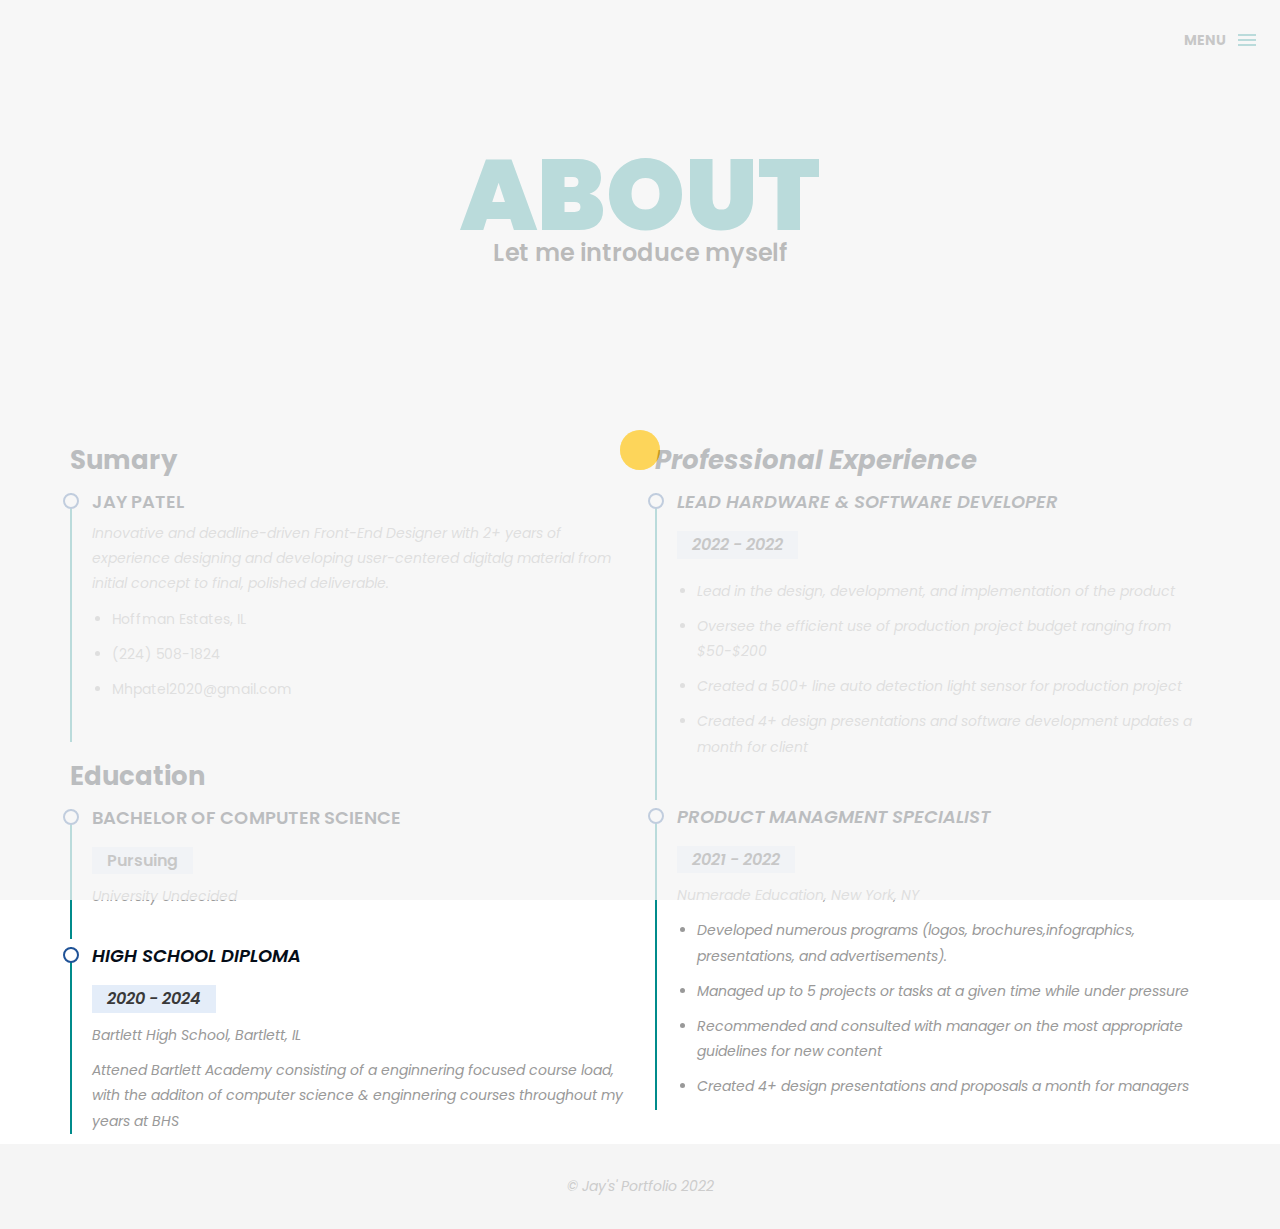
==== about.html @ 6b267ae4 "Add files via upload" ====
<!DOCTYPE html>
<html lang="en">

<head>
    <meta charset="utf-8">
    <meta http-equiv="X-UA-Compatible" content="IE=edge">
    <meta name="viewport" content="width=device-width, initial-scale=1">
    <!-- The above 3 meta tags *must* come first in the head; any other head content must come *after* these tags -->
    <title>About Me</title>
  

    <!-- Bootstrap -->
    <link href="css/bootstrap.min.css" rel="stylesheet">
    <link href="ionicons/css/ionicons.min.css" rel="stylesheet">

    <!-- main css -->
    <link href="css/style.css" rel="stylesheet">


    <!-- modernizr -->
    <script src="js/modernizr.js"></script>

    <!-- HTML5 shim and Respond.js for IE8 support of HTML5 elements and media queries -->
    <!-- WARNING: Respond.js doesn't work if you view the page via file:// -->
    <!--[if lt IE 9]>
      <script src="https://oss.maxcdn.com/html5shiv/3.7.2/html5shiv.min.js"></script>
      <script src="https://oss.maxcdn.com/respond/1.4.2/respond.min.js"></script>
    <![endif]-->
</head>

<body>

    <!-- Preloader -->
    <div id="preloader">
        <div class="pre-container">
            <div class="spinner">
                <div class="double-bounce1"></div>
                <div class="double-bounce2"></div>
            </div>
        </div>
    </div>
    <!-- end Preloader -->

    <div class="container-fluid"> 
       <!-- box-header -->
        <header class="box-header">
            <div class="box-logo">
                
            </div>
            <!-- box-nav -->
            <a class="box-primary-nav-trigger" href="#0">
                <span class="box-menu-text">Menu</span><span class="box-menu-icon"></span>
            </a>
        </header>
        <!-- end box-header -->
        
        <!-- nav -->
        <nav>
            <ul class="box-primary-nav">
              
                
                <li><a href="index.html">Intro</a></li>
                <li><a href="about.html">About me</a> <i class="ion-ios-circle-filled color"></i></li>
                <li><a href="services.html">services</a></li>
                <li><a href="portfolio.html">portfolio</a></li>
                <li><a href="contact.html">contact me</a></li>

                <li class="box-label">Follow me</li>

                <li class="box-social"><a href="#0"><i class="ion-social-facebook"></i></a></li>
                <li class="box-social"><a href="#0"><i class="ion-social-instagram-outline"></i></a></li>
                <li class="box-social"><a href="#0"><i class="ion-social-twitter"></i></a></li>
                <li class="box-social"><a href="#0"><i class="ion-social-dribbble"></i></a></li>
            </ul>
        </nav>
        <!-- end nav -->  
    </div>
    
    <!-- Top bar -->
    <div class="top-bar">
        <body style="">
            <h1>About</h1>
            <h3>Let me introduce myself</h3>
        </body>
    </div>

    <!-- end Top bar -->
    


    <!-- ======= Resume Section ======= -->
    <section id="resume" class="resume">
      <div class="container">

      

        <div class="row">
          <div class="col-lg-6" data-aos="fade-up" data-aos-delay="100">
            <h3 class="resume-title">Sumary</h3>
            <div class="resume-item pb-0">
              <h4>Jay Patel</h4>
              <p><em>Innovative and deadline-driven Front-End Designer with 2+ years of experience designing and developing user-centered digitalg material from initial concept to final, polished deliverable.</em></p>
              <ul>
                <li>Hoffman Estates, IL</li>
                <li>(224) 508-1824</li>
                <li>Mhpatel2020@gmail.com</li>
              </ul>
            </div>

            <h3 class="resume-title">Education</h3>
            <div class="resume-item">
              <h4>Bachelor of Computer Science</h4>
              <h5>Pursuing</h5>
              <p><em>University Undecided
            </div>
            <div class="resume-item">
              <h4>High School Diploma</h4>
              <h5>2020 - 2024</h5>
              <p><em>Bartlett High School, Bartlett, IL </em></p>
              <p>Attened Bartlett Academy consisting of a enginnering focused course load, with the additon of computer science & enginnering courses throughout my years at BHS</p>
            </div>
          </div>
          <div class="col-lg-6" data-aos="fade-up" data-aos-delay="100">
            <h3 class="resume-title">Professional Experience</h3>
            <div class="resume-item">
              <h4>Lead Hardware & Software developer</h4>
              <h5>2022 - 2022</h5>
              <p><em></em></p>
              <ul>
                <li>Lead in the design, development, and implementation of the product </li>
                <li>Oversee the efficient use of production project budget ranging from $50-$200 </li>
                <li>Created a 500+ line auto detection light sensor for production project </li>
                <li>Created 4+ design presentations and software development updates a month for client</li>
              </ul>
            </div>
            <div class="resume-item">
              <h4>Product Managment Specialist</h4>
              <h5>2021 - 2022</h5>
              <p><em>Numerade Education, New York, NY</em></p>
              <ul>
                <li>Developed numerous programs (logos, brochures,infographics, presentations, and advertisements).</li>
                <li>Managed up to 5 projects or tasks at a given time while under pressure</li>
                <li>Recommended and consulted with manager on the most appropriate guidelines for new content</li>
                <li>Created 4+ design presentations and proposals a month for managers</li>
              </ul>
            </div>
          </div>
        </div>

      </div>
    </section>

 


    <!-- footer -->
    <footer>
        <div class="container-fluid">
            <p class="copyright">© Jay's' Portfolio 2022</p>
        </div>
    </footer>
    <!-- end footer -->
    
    <!-- back to top -->
    <a href="#0" class="cd-top"><i class="ion-android-arrow-up"></i></a>
    <!-- end back to top -->



    <!-- jQuery -->
    <script src="js/jquery-2.1.1.js"></script>
    <!--  plugins -->
    <script src="js/bootstrap.min.js"></script>
    <script src="js/menu.js"></script>
    <script src="js/animated-headline.js"></script>
    <script src="js/isotope.pkgd.min.js"></script>


    <!--  custom script -->
    <script src="js/custom.js"></script>

</body>

</html>
---- css/style.css ----
/* Table of Content
==================================================
	- Google fonts & font family -
	- General -
    - typography -
    - Preloader -
	- Header -
    - box intro section -
    - Portfoilo section -
    - Footer -
    - About page -
    - Services page -
    - contact page -
    - Portfolio single page -
    - Responsive media queries -
*/


/* Google fonts & font family
==================================================*/

@import url(https://fonts.googleapis.com/css?family=Poppins:400,500,600,700);

/* General
==================================================*/

html,
body {
    height: 100%;
    font-family: 'Poppins', sans-serif;
    line-height: 1.8;
    color: #999
}

.no-padding {
    padding-left: 0;
    padding-right: 0;
}

.no-padding [class^="col-"] {
    padding-left: 0;
    padding-right: 0;
}

.main-container {
    padding: 0px 0;
}

.center {
    text-align: center;
}

a {
    -webkit-transition: all .3s;
    transition: all .3s
}

.uppercase {
    text-transform: uppercase;
}

.h-30 {
    height: 30px
}

.h-10 {
    height: 10px
}

.color {
    color: #008B8B;
    font-size: 11px;
}


/* typography
==================================================*/

h1 {
    color: #393939;
    font-size: 60px;
    text-transform: uppercase;
}

h3 {
    color: #000000;
    font-weight: 550;
}

h5 {
    color: #393939;
}

/* preloader
==================================================*/

#preloader {
    position: fixed;
    top: 0;
    left: 0;
    right: 0;
    bottom: 0;
    background-color: #f5f5f5;
    /* change if the mask should be a color other than white */
    z-index: 1000;
    /* makes sure it stays on top */
}

.pre-container {
    position: absolute;
    left: 50%;
    top: 50%;
    bottom: auto;
    right: auto;
    -webkit-transform: translateX(-50%) translateY(-50%);
    transform: translateX(-50%) translateY(-50%);
    text-align: center;
}

.spinner {
    width: 40px;
    height: 40px;
    position: relative;
    margin: 100px auto;
}

.double-bounce1,
.double-bounce2 {
    width: 100%;
    height: 100%;
    border-radius: 50%;
    background-color: #ffbf00;
    opacity: 0.6;
    position: absolute;
    top: 0;
    left: 0;
    -webkit-animation: bounce 2.0s infinite ease-in-out;
    animation: bounce 2.0s infinite ease-in-out;
}

.double-bounce2 {
    -webkit-animation-delay: -1.0s;
    animation-delay: -1.0s;
}

@-webkit-keyframes bounce {
    0%,
    100% {
        -webkit-transform: scale(0.0)
    }
    50% {
        -webkit-transform: scale(1.0)
    }
}

@keyframes bounce {
    0%,
    100% {
        transform: scale(0.0);
        -webkit-transform: scale(0.0);
    }
    50% {
        transform: scale(1.0);
        -webkit-transform: scale(1.0);
    }
}


/* headr
==================================================*/

.box-header {
    position: absolute;
    top: 0;
    left: 0;
    background: rgba(255, 255, 255, 0.95);
    height: 50px;
    width: 100%;
    z-index: 3;
    box-shadow: 0 1px 2px rgba(0, 0, 0, 0.3);
    -webkit-font-smoothing: antialiased;
    -moz-osx-font-smoothing: grayscale;
}

.box-header {
    height: 80px;
    background: transparent;
    box-shadow: none;
}

.box-header {
    -webkit-transition: background-color 0.3s;
    transition: background-color 0.3s;
    -webkit-transform: translate3d(0, 0, 0);
    transform: translate3d(0, 0, 0);
    -webkit-backface-visibility: hidden;
    backface-visibility: hidden;
}

.box-header.is-fixed {
    position: fixed;
    top: -80px;
    background-color: rgba(255, 255, 255, 0.96);
    -webkit-transition: -webkit-transform 0.3s;
    transition: -webkit-transform 0.3s;
    transition: transform 0.3s;
    transition: transform 0.3s, -webkit-transform 0.3s;
}

.box-header.is-visible {
    -webkit-transform: translate3d(0, 100%, 0);
    transform: translate3d(0, 100%, 0);
}

.box-header.menu-is-open {
    background-color: rgba(255, 255, 255, 0.96);
}

.box-logo {
    display: block;
    padding: 20px;
}

.box-primary-nav-trigger {
    position: absolute;
    right: 0;
    top: 0;
    height: 100%;
    width: 50px;
    background-color: #fff;
}

.box-primary-nav-trigger .box-menu-text {
    color: #393939;
    text-transform: uppercase;
    font-weight: 700;
    display: none;
}

.box-primary-nav-trigger .box-menu-icon {
    display: inline-block;
    position: absolute;
    left: 50%;
    top: 50%;
    bottom: auto;
    right: auto;
    -webkit-transform: translateX(-50%) translateY(-50%);
    transform: translateX(-50%) translateY(-50%);
    width: 18px;
    height: 2px;
    background-color: #008B8B;
    -webkit-transition: background-color 0.3s;
    transition: background-color 0.3s;
    list-style: none;
}

.box-primary-nav-trigger .box-menu-icon::before,
.box-primary-nav-trigger .box-menu-icon:after {
    content: '';
    width: 100%;
    height: 100%;
    position: absolute;
    background-color: #008B8B;
    right: 0;
    -webkit-transition: -webkit-transform .3s, top .3s, background-color 0s;
    -webkit-transition: top .3s, background-color 0s, -webkit-transform .3s;
    transition: top .3s, background-color 0s, -webkit-transform .3s;
    transition: transform .3s, top .3s, background-color 0s;
    transition: transform .3s, top .3s, background-color 0s, -webkit-transform .3s;
}

.box-primary-nav-trigger .box-menu-icon::before {
    top: -5px;
}

.box-primary-nav-trigger .box-menu-icon::after {
    top: 5px;
}

.box-primary-nav-trigger .box-menu-icon.is-clicked {
    background-color: rgba(255, 255, 255, 0);
}

.box-primary-nav-trigger .box-menu-icon.is-clicked::before,
.box-primary-nav-trigger .box-menu-icon.is-clicked::after {
    background-color: 393939;
}

.box-primary-nav-trigger .box-menu-icon.is-clicked::before {
    top: 0;
    -webkit-transform: rotate(135deg);
    transform: rotate(135deg);
}

.box-primary-nav-trigger .box-menu-icon.is-clicked::after {
    top: 0;
    -webkit-transform: rotate(225deg);
    transform: rotate(225deg);
}

.box-primary-nav-trigger {
    width: 100px;
    padding-left: 1em;
    background-color: hidden;
    height: 30px;
    line-height: 30px;
    right: 10px;
    top: 50%;
    bottom: auto;
    -webkit-transform: translateY(-50%);
    transform: translateY(-50%);
}

.box-primary-nav-trigger .box-menu-text {
    display: inline-block;
}

.box-primary-nav-trigger .box-menu-icon {
    left: auto;
    right: 1em;
    -webkit-transform: translateX(0) translateY(-50%);
    transform: translateX(0) translateY(-50%);
}

.box-primary-nav {
    position: fixed;
    left: 0;
    top: 0;
    height: 100%;
    width: 100%;
    background: rgba(0, 0, 0, 0.96);
    z-index: 2;
    text-align: center;
    padding: 50px 0;
    -webkit-backface-visibility: hidden;
    backface-visibility: hidden;
    overflow: auto;
    -webkit-overflow-scrolling: touch;
    -webkit-transform: translateY(-100%);
    transform: translateY(-100%);
    -webkit-transition-property: -webkit-transform;
    transition-property: -webkit-transform;
    transition-property: transform;
    transition-property: transform, -webkit-transform;
    -webkit-transition-duration: 0.4s;
    transition-duration: 0.4s;
    list-style: none;
}

.box-primary-nav li {
    font-size: 22px;
    font-size: 1.375rem;
    font-weight: 300;
    -webkit-font-smoothing: antialiased;
    -moz-osx-font-smoothing: grayscale;
    margin: .2em 0;
    text-transform: capitalize;
}

.box-primary-nav a {
    display: inline-block;
    padding: .4em 1em;
    border-radius: 0.25em;
    -webkit-transition: all 0.2s;
    transition: all 0.2s;
    color: #fff;
    text-decoration: none;
    font-weight: bold;
}
.box-primary-nav a:focus {
    outline: none;
}

.no-touch .box-primary-nav a:hover {
    text-decoration: none;
    color: #ddd;
}

.box-primary-nav .box-label {
    font-family: 'Poppins', sans-serif;
    color: #008B8B;
    text-transform: uppercase;
    font-weight: 700;
    font-size: 20px;
    margin: 2.4em 0 .8em;
}

.box-primary-nav .box-social {
    display: inline-block;
    margin: 10px .4em;
}

.box-primary-nav .box-social a {
    width: 30px;
    height: 30px;
    padding: 0;
    font-size: 30px
}

.box-primary-nav.is-visible {
    -webkit-transform: translateY(0);
    transform: translateY(0);
}

.box-primary-nav {
    padding: 150px 0 0;
}

.box-primary-nav li {
    font-size: 18px;
}


/* box-intro
==================================================*/

.box-intro {
    text-align: center;
    display: table;
    height: 100vh;
    width: 100%;
}

.box-intro .table-cell {
    display: table-cell;
    vertical-align: middle;
}

.box-intro em {
    font-style: normal;
    text-transform: uppercase
}

b i:last-child {
    color: #008B8B !important;
}

.box-intro h5 {
    letter-spacing: 4px;
    text-transform: uppercase;
    color: #999;
    line-height: 1.7
}


/* mouse effect */

.mouse {
    position: absolute;
    width: 22px;
    height: 42px;
    bottom: 40px;
    left: 50%;
    margin-left: -12px;
    border-radius: 15px;
    border: 2px solid #888;
    -webkit-animation: intro 1s;
    animation: intro 1s;
}

.scroll {
    display: block;
    width: 3px;
    height: 3px;
    margin: 6px auto;
    border-radius: 4px;
    background: #008B8B;
    -webkit-animation: finger 2s infinite;
    animation: finger 2s infinite;
}

@-webkit-keyframes intro {
    0% {
        opacity: 0;
        -webkit-transform: translateY(40px);
        transform: translateY(40px);
    }
    100% {
        opacity: 1;
        -webkit-transform: translateY(0);
        transform: translateY(0);
    }
}

@keyframes intro {
    0% {
        opacity: 0;
        -webkit-transform: translateY(40px);
        transform: translateY(40px);
    }
    100% {
        opacity: 1;
        -webkit-transform: translateY(0);
        transform: translateY(0);
    }
}

@-webkit-keyframes finger {
    0% {
        opacity: 1;
    }
    100% {
        opacity: 0;
        -webkit-transform: translateY(20px);
        transform: translateY(20px);
    }
}

@keyframes finger {
    0% {
        opacity: 1;
    }
    100% {
        opacity: 0;
        -webkit-transform: translateY(20px);
        transform: translateY(20px);
    }
}


/* text rotate */

.box-headline {
    font-size: 130px;
    line-height: 1.0;
}

.box-words-wrapper {
    display: inline-block;
    position: relative;
}

.box-words-wrapper b {
    display: inline-block;
    position: absolute;
    white-space: nowrap;
    left: 0;
    top: 0;
}

.box-words-wrapper b.is-visible {
    position: relative;
}

.no-js .box-words-wrapper b {
    opacity: 0;
}

.no-js .box-words-wrapper b.is-visible {
    opacity: 1;
}

.box-headline.rotate-2 .box-words-wrapper {
    -webkit-perspective: 300px;
    perspective: 300px;
}

.box-headline.rotate-2 i,
.box-headline.rotate-2 em {
    display: inline-block;
    -webkit-backface-visibility: hidden;
    backface-visibility: hidden;
}

.box-headline.rotate-2 b {
    opacity: 0;
}

.box-headline.rotate-2 i {
    -webkit-transform-style: preserve-3d;
    transform-style: preserve-3d;
    -webkit-transform: translateZ(-20px) rotateX(90deg);
    transform: translateZ(-20px) rotateX(90deg);
    opacity: 0;
}

.is-visible .box-headline.rotate-2 i {
    opacity: 1;
}

.box-headline.rotate-2 i.in {
    -webkit-animation: box-rotate-2-in 0.4s forwards;
    animation: box-rotate-2-in 0.4s forwards;
}

.box-headline.rotate-2 i.out {
    -webkit-animation: box-rotate-2-out 0.4s forwards;
    animation: box-rotate-2-out 0.4s forwards;
}

.box-headline.rotate-2 em {
    -webkit-transform: translateZ(20px);
    transform: translateZ(20px);
}

.no-csstransitions .box-headline.rotate-2 i {
    -webkit-transform: rotateX(0deg);
    transform: rotateX(0deg);
    opacity: 0;
}

.no-csstransitions .box-headline.rotate-2 i em {
    -webkit-transform: scale(1);
    transform: scale(1);
}

.no-csstransitions .box-headline.rotate-2 .is-visible i {
    opacity: 1;
}

@-webkit-keyframes box-rotate-2-in {
    0% {
        opacity: 0;
        -webkit-transform: translateZ(-20px) rotateX(90deg);
    }
    60% {
        opacity: 1;
        -webkit-transform: translateZ(-20px) rotateX(-10deg);
    }
    100% {
        opacity: 1;
        -webkit-transform: translateZ(-20px) rotateX(0deg);
    }
}

@keyframes box-rotate-2-in {
    0% {
        opacity: 0;
        -webkit-transform: translateZ(-20px) rotateX(90deg);
        transform: translateZ(-20px) rotateX(90deg);
    }
    60% {
        opacity: 1;
        -webkit-transform: translateZ(-20px) rotateX(-10deg);
        transform: translateZ(-20px) rotateX(-10deg);
    }
    100% {
        opacity: 1;
        -webkit-transform: translateZ(-20px) rotateX(0deg);
        transform: translateZ(-20px) rotateX(0deg);
    }
}

@-webkit-keyframes box-rotate-2-out {
    0% {
        opacity: 1;
        -webkit-transform: translateZ(-20px) rotateX(0);
    }
    60% {
        opacity: 0;
        -webkit-transform: translateZ(-20px) rotateX(-100deg);
    }
    100% {
        opacity: 0;
        -webkit-transform: translateZ(-20px) rotateX(-90deg);
    }
}

@keyframes box-rotate-2-out {
    0% {
        opacity: 1;
        -webkit-transform: translateZ(-20px) rotateX(0);
        transform: translateZ(-20px) rotateX(0);
    }
    60% {
        opacity: 0;
        -webkit-transform: translateZ(-20px) rotateX(-100deg);
        transform: translateZ(-20px) rotateX(-100deg);
    }
    100% {
        opacity: 0;
        -webkit-transform: translateZ(-20px) rotateX(-90deg);
        transform: translateZ(-20px) rotateX(-90deg);
    }
}


/* portfolio section
==================================================*/

.portfolio .categories-grid span {
    font-size: 30px;
    margin-bottom: 30px;
    display: inline-block;
}

.portfolio .categories-grid .categories ul li {
    list-style: none;
    margin: 20px 0;
}

.portfolio .categories-grid .categories ul li a {
    display: inline-block;
    color: #60606e;
    padding: 0 10px;
    margin: 0 10px;
    -webkit-transition: all .2s ease-in-out .2s;
    transition: all .2s ease-in-out .2s;
}

.portfolio .categories-grid .categories ul li a:hover,
.portfolio .categories-grid .categories ul li a:focus {
    text-decoration: none;
}

.portfolio .categories-grid .categories ul li a.active {
    margin-left: 0;
    background-color: #008B8B;
    padding: 0px 20px;
    color: white;
    border-radius: 25px;
    text-decoration: none;
}

.portfolio_filter {
    padding-left: 0;
}

.portfolio_item {
    position: relative;
    overflow: hidden;
    display: block;
}

.portfolio_item .portfolio_item_hover {
    position: absolute;
    top: 0px;
    left: 0px;
    height: 100%;
    width: 100%;
    background-color: rgba(0, 0, 0, .8);
    -webkit-transform: translate(-100%);
    transform: translate(-100%);
    opacity: 0;
    -webkit-transition: all .2s ease-in-out;
    transition: all .2s ease-in-out;
}

.portfolio_item .portfolio_item_hover .item_info {
    text-align: center;
    position: absolute;
    top: 50%;
    left: 50%;
    -webkit-transform: translate(-50%, -50%);
    transform: translate(-50%, -50%);
    padding: 10px;
    width: 100%;
    font-weight: bold;
}

.portfolio_item .portfolio_item_hover .item_info span {
    display: block;
    color: #fff;
    font-size: 18px;
    -webkit-transform: translateX(-100px);
    transform: translateX(-100px);
    -webkit-transition: all .2s ease-in-out .2s;
    transition: all .2s ease-in-out .2s;
    opacity: 0;
}

.portfolio_item .portfolio_item_hover .item_info em {
    font-style: normal;
    display: inline-block;
    background-color: #ffbf00;
    padding: 5px 20px;
    border-radius: 25px;
    color: #333;
    margin-top: 10px;
    -webkit-transform: translateX(-100px);
    transform: translateX(-100px);
    -webkit-transition: all .3s ease-in-out .3s;
    transition: all .3s ease-in-out .3s;
    opacity: 0;
    font-size: 10px;
    letter-spacing: 2px;
}

.portfolio_item:hover .portfolio_item_hover {
    opacity: 1;
    -webkit-transform: translateX(0);
    transform: translateX(0);
}

.portfolio_item:hover .item_info em,
.portfolio_item:hover .item_info span {
    opacity: 1;
    -webkit-transform: translateX(0);
    transform: translateX(0);
}

.portfolio .categories-grid .categories ul li {
    float: left;
}

.portfolio .categories-grid .categories ul li a {
    padding: 0 10px;
    -webkit-transition: all .2s ease-in-out .2s;
    transition: all .2s ease-in-out .2s;
}

.portfolio_filter {
    padding-left: 0;
    display: inline-block;
    margin: 0 auto;
    text-align: center;
    margin-bottom: 50px;
}

.portfolio-inner {
    padding-bottom: 0 !important;
    padding-top: 55px;
}


/* footer
==================================================*/

footer {
    padding: 30px 0;
    text-align: center;
    background: #f5f5f5
}

.copyright {
    color: #ccc;
    margin-bottom: 0;
}

footer img {
    margin: 0 auto;
}


/* backto top
==================================================*/

.cd-top {
    display: inline-block;
    height: 40px;
    width: 40px;
    position: fixed;
    bottom: 20px;
    line-height: 40px;
    font-size: 20px;
    right: 10px;
    text-align: center;
    color: #fff;
    background: rgb(0, 139, 139);
    visibility: hidden;
    opacity: 0;
    -webkit-transition: opacity .3s 0s, visibility 0s .3s;
    transition: opacity .3s 0s, visibility 0s .3s;
}

.cd-top.cd-is-visible,
.cd-top.cd-fade-out,
.no-touch .cd-top:hover {
    -webkit-transition: opacity .3s 0s, visibility 0s 0s;
    transition: opacity .3s 0s, visibility 0s 0s;
}

.cd-top.cd-is-visible {
    /* the button becomes visible */
    visibility: visible;
    opacity: 1;
}

.cd-top.cd-fade-out {
    opacity: .5;
}

.no-touch .cd-top:hover,
.no-touch .cd-top:focus {
    background-color: #008B8B;
    opacity: 1;
    color: #fff;
}


/* About page
==================================================*/

.top-bar {
    color: #008B8B;
    padding: 150px 0 150px;
    background:008B8B;
    background color: 008B8B;
    background-size: cover;
    background-attachment: fixed;
    background-position: center center;
    text-align: center;
}

.top-bar h1 {
    font-size:100px;
    text-transform: uppercase;
    font-weight: 1000;
    color: #008B8B;
    line-height: 50px;
}

.top-bar p {
    font-size: 15px;
    text-transform: uppercase;
    font-weight: 1000;
    color: #777;
}

.top-bar p a {
    color: #008B8B;
}

.top-bar p a:hover,
.top-bar p a:focus {
    color: #555;
    text-decoration: none;
}

/*--------------------------------------------------------------
# Resume
--------------------------------------------------------------*/
.resume .resume-title {
  font-size: 26px;
  font-weight: 700;
  margin-top: 20px;
  margin-bottom: 20px;
  color: #050d18;
}

.resume .resume-item {
  padding: 0 0 20px 20px;
  margin-top: -2px;
  border-left: 2px solid #008B8B;
  position: relative;
}

.resume .resume-item h4 {
  line-height: 18px;
  font-size: 18px;
  font-weight: 600;
  text-transform: uppercase;
  font-family: "Poppins", sans-serif;
  color: #050d18;
  margin-bottom: 10px;
}

.resume .resume-item h5 {
  font-size: 16px;
  background: #e4edf9;
  padding: 5px 15px;
  display: inline-block;
  font-weight: 600;
  margin-bottom: 10px;
}

.resume .resume-item ul {
  padding-left: 20px;
}

.resume .resume-item ul li {
  padding-bottom: 10px;
}

.resume .resume-item:last-child {
  padding-bottom: 0;
}

.resume .resume-item::before {
  content: "";
  position: absolute;
  width: 16px;
  height: 16px;
  border-radius: 50px;
  left: -9px;
  top: 0;
  background: #fff;
  border: 2px solid #1f5297;
}

/*--------------------------------------------------------------
# Portfolio
--------------------------------------------------------------*/
.portfolio .portfolio-item {
  margin-bottom: 30px;
}

.portfolio #portfolio-flters {
  padding: 0;
  margin: 0 auto 35px auto;
  list-style: none;
  text-align: center;
  background: #fff;
  border-radius: 50px;
  padding: 2px 15px;
}

.portfolio #portfolio-flters li {
  cursor: pointer;
  display: inline-block;
  padding: 10px 15px 8px 15px;
  font-size: 14px;
  font-weight: 600;
  line-height: 1;
  text-transform: uppercase;
  color: #272829;
  margin-bottom: 5px;
  transition: all 0.3s ease-in-out;
}

.portfolio #portfolio-flters li:hover,
.portfolio #portfolio-flters li.filter-active {
  color: #149ddd;
}

.portfolio #portfolio-flters li:last-child {
  margin-right: 0;
}

.portfolio .portfolio-wrap {
  transition: 0.3s;
  position: relative;
  overflow: hidden;
  z-index: 1;
}

.portfolio .portfolio-wrap::before {
  content: "";
  background: rgba(255, 255, 255, 0.5);
  position: absolute;
  left: 0;
  right: 0;
  top: 0;
  bottom: 0;
  transition: all ease-in-out 0.3s;
  z-index: 2;
  opacity: 0;
}

.portfolio .portfolio-wrap .portfolio-links {
  opacity: 1;
  left: 0;
  right: 0;
  bottom: -60px;
  z-index: 3;
  position: absolute;
  transition: all ease-in-out 0.3s;
  display: flex;
  justify-content: center;
}

.portfolio .portfolio-wrap .portfolio-links a {
  color: #fff;
  font-size: 28px;
  text-align: center;
  background: rgba(20, 157, 221, 0.75);
  transition: 0.3s;
  width: 50%;
}

.portfolio .portfolio-wrap .portfolio-links a:hover {
  background: rgba(20, 157, 221, 0.95);
}

.portfolio .portfolio-wrap .portfolio-links a+a {
  border-left: 1px solid #37b3ed;
}

.portfolio .portfolio-wrap:hover::before {
  top: 0;
  left: 0;
  right: 0;
  bottom: 0;
  opacity: 1;
}

.portfolio .portfolio-wrap:hover .portfolio-links {
  opacity: 1;
  bottom: 0;
}


/* Services page
==================================================*/

.size-50 {
    font-size: 50px;
}

.service-box {
    margin-bottom: 20px;
}

.service-box h3 {
    margin-top: 0;
}


/* contact page
==================================================*/

.details-text i {
    margin-right: 10px;
}

.textarea-contact {
    height: 200px;
    width: 100%;
    border: solid 1px rgba(0, 0, 0, .1);
    position: relative;
}

.textarea-contact textarea {
    height: 100%;
    width: 100%;
    border: 0;
    padding: 20px;
    background-color: transparent;
    float: left;
    z-index: 2;
    font-size: 14px;
    color: #9a9a9a;
    resize: none;
}

.textarea-contact > span {
    position: absolute;
    top: 20px;
    left: 20px;
    -webkit-transform: translateY(-50%);
    transform: translateY(-50%);
    font-size: 12px;
    text-transform: uppercase;
    color: #008B8B;
    -webkit-transition: all .2s ease-in-out;
    transition: all .2s ease-in-out;
    z-index: 1;
}

.input-contact {
    height: 40px;
    width: 100%;
    border: solid 1px rgba(0, 0, 0, .1);
    position: relative;
    margin-bottom: 30px;
}

.input-contact input[type="text"] {
    height: 100%;
    width: 100%;
    border: 0;
    padding: 0 20px;
    float: left;
    position: relative;
    background-color: transparent;
    z-index: 2;
    font-size: 14px;
    color: #008B8B;
}

.input-contact > span {
    position: absolute;
    top: 50%;
    left: 20px;
    -webkit-transform: translateY(-50%);
    transform: translateY(-50%);
    font-size: 12px;
    text-transform: uppercase;
    color: #008B8B;
    -webkit-transition: all .2s ease-in-out;
    transition: all .2s ease-in-out;
    z-index: 1;
}

.input-contact > span.active,
.textarea-contact > span.active {
    color: #008B8B;
    font-size: 10px;
    top: 0px;
    left: 5px;
    background-color: #fff;
    padding: 5px
}

input:focus,
textarea:focus {
    outline: none;
}

.contact-info {
    margin-top: 20px;
}

.contact-info i {
    height: 30px;
    width: 30px;
    display: inline-block;
    background: #008B8B;
    text-align: center;
    line-height: 33px;
    margin-right: 10px;
    color: #fff;
    font-size: 21px;
}

.contact-info p {
    display: inline-block;
    margin-right: 20px;
}

.btn-box {
    background: #008B8B;
    padding: 10px 50px;
    border-radius: 0;
    color: #fff;
    margin-top: 20px;
    text-transform: uppercase;
    letter-spacing: 2px;
    font-weight: 500;
}

.btn-box:hover,
.btn-box:focus {
    background: #008B8B;
    color: #fff;
}


/* single project page
==================================================*/

.cat-ul {
    padding-left: 0;
    list-style: none
}

.cat-ul li i {
    margin-right: 10px;
    color: #ffbf00;
}


/* Responsive media queries
==================================================*/

@media (max-width: 991px) {
    .portfolio .categories-grid span {
        margin-bottom: 0;
        text-align: center;
        width: 100%;
    }
    .portfolio .categories-grid .categories ul li {
        text-align: center;
    }
    .portfolio .categories-grid .categories ul li a {
        margin-left: 0;
    }
    .col-md-6 h3 {
        margin-top: 30px;
    }
}

@media only screen and (max-width: 670px) {
    .box-headline {
        font-size: 100px;
    }
    .box-intro h5 {
        font-size: 12px;
    }
    .box-primary-nav a {
        padding: 5px 1em;
        font-size: 14px;
    }
    .box-primary-nav {
        padding: 80px 0 0;
    }
    .box-primary-nav .box-social a {
        font-size: 23px;
    }
    .top-bar h1 {
        font-size: 40px;
        line-height: 30px;
    }
    .portfolio .categories-grid .categories ul li {
        float: none;
    }
}

@media only screen and (max-width: 520px) {
    .box-headline {
        font-size: 80px;
    }
    .box-intro h5 {
        font-size: 12px;
    }
    .main-container {
        padding: 50px 0;
    }
}

@media only screen and (max-width: 420px) {
    .box-headline {
        font-size: 50px;
    }
    .box-intro h5 {
        font-size: 12px;
    }
    .top-bar h1 {
        font-size: 30px;
        line-height: 30px;
    }
}
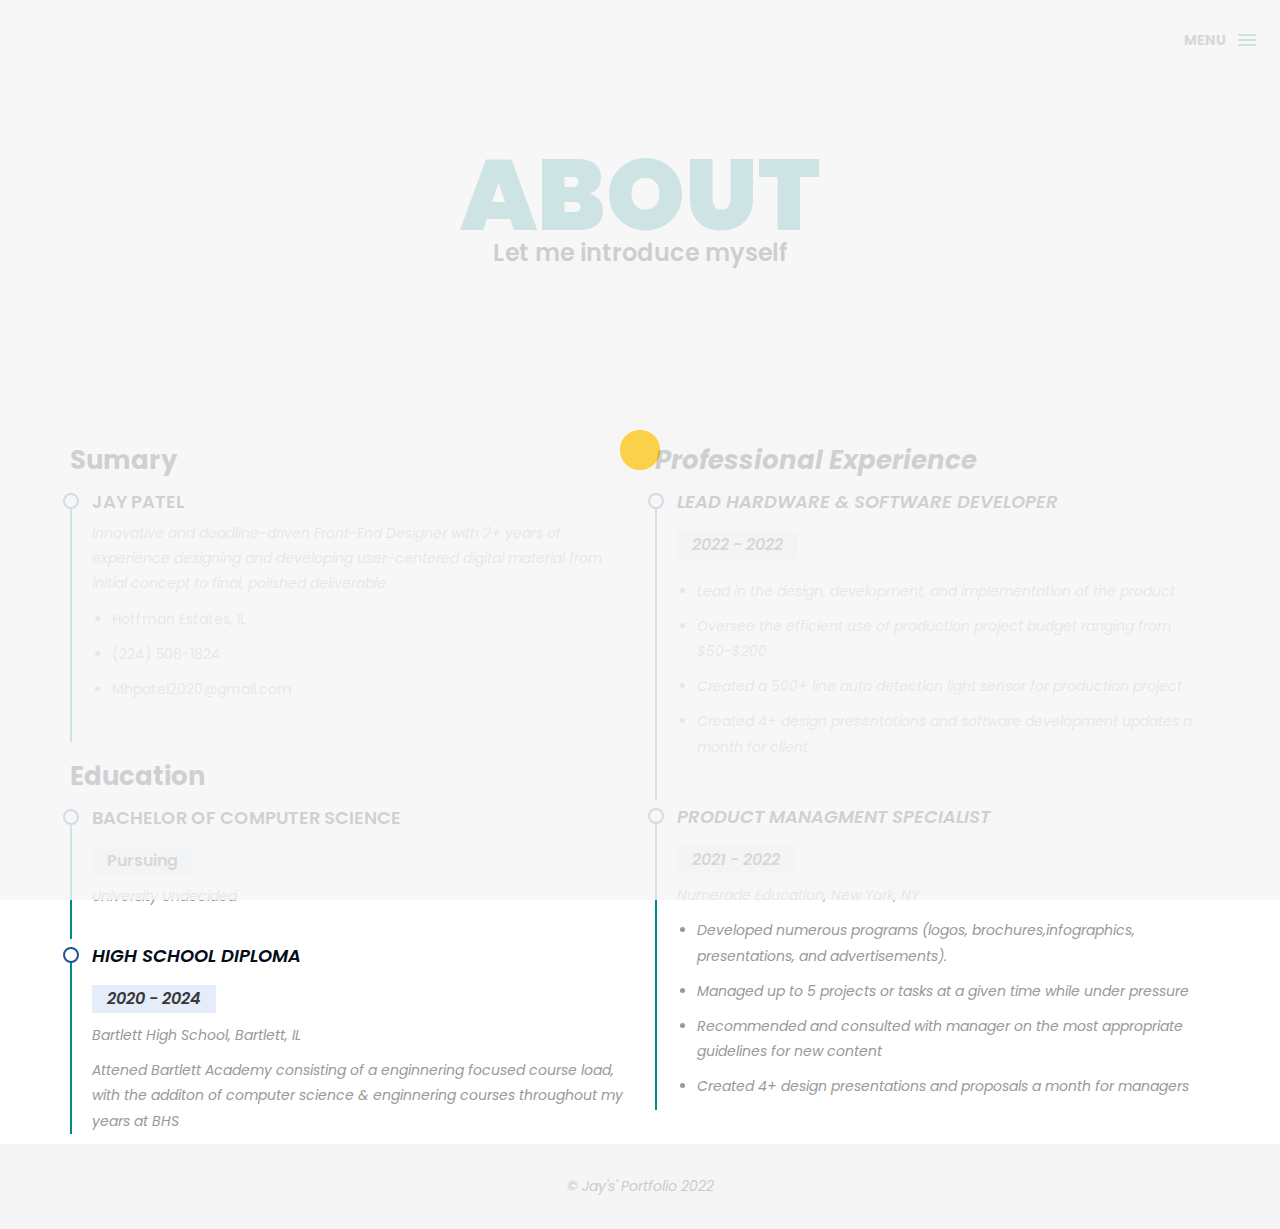
==== commit 5df33f4b: "Update about.html" ====
--- a/about.html
+++ b/about.html
@@ -99,7 +99,7 @@
             <h3 class="resume-title">Sumary</h3>
             <div class="resume-item pb-0">
               <h4>Jay Patel</h4>
-              <p><em>Innovative and deadline-driven Front-End Designer with 2+ years of experience designing and developing user-centered digitalg material from initial concept to final, polished deliverable.</em></p>
+              <p><em>Innovative and deadline-driven Front-End Designer with 2+ years of experience designing and developing user-centered digital material from initial concept to final, polished deliverable.</em></p>
               <ul>
                 <li>Hoffman Estates, IL</li>
                 <li>(224) 508-1824</li>
@@ -181,4 +181,4 @@
 
 </body>
 
-</html>+</html>
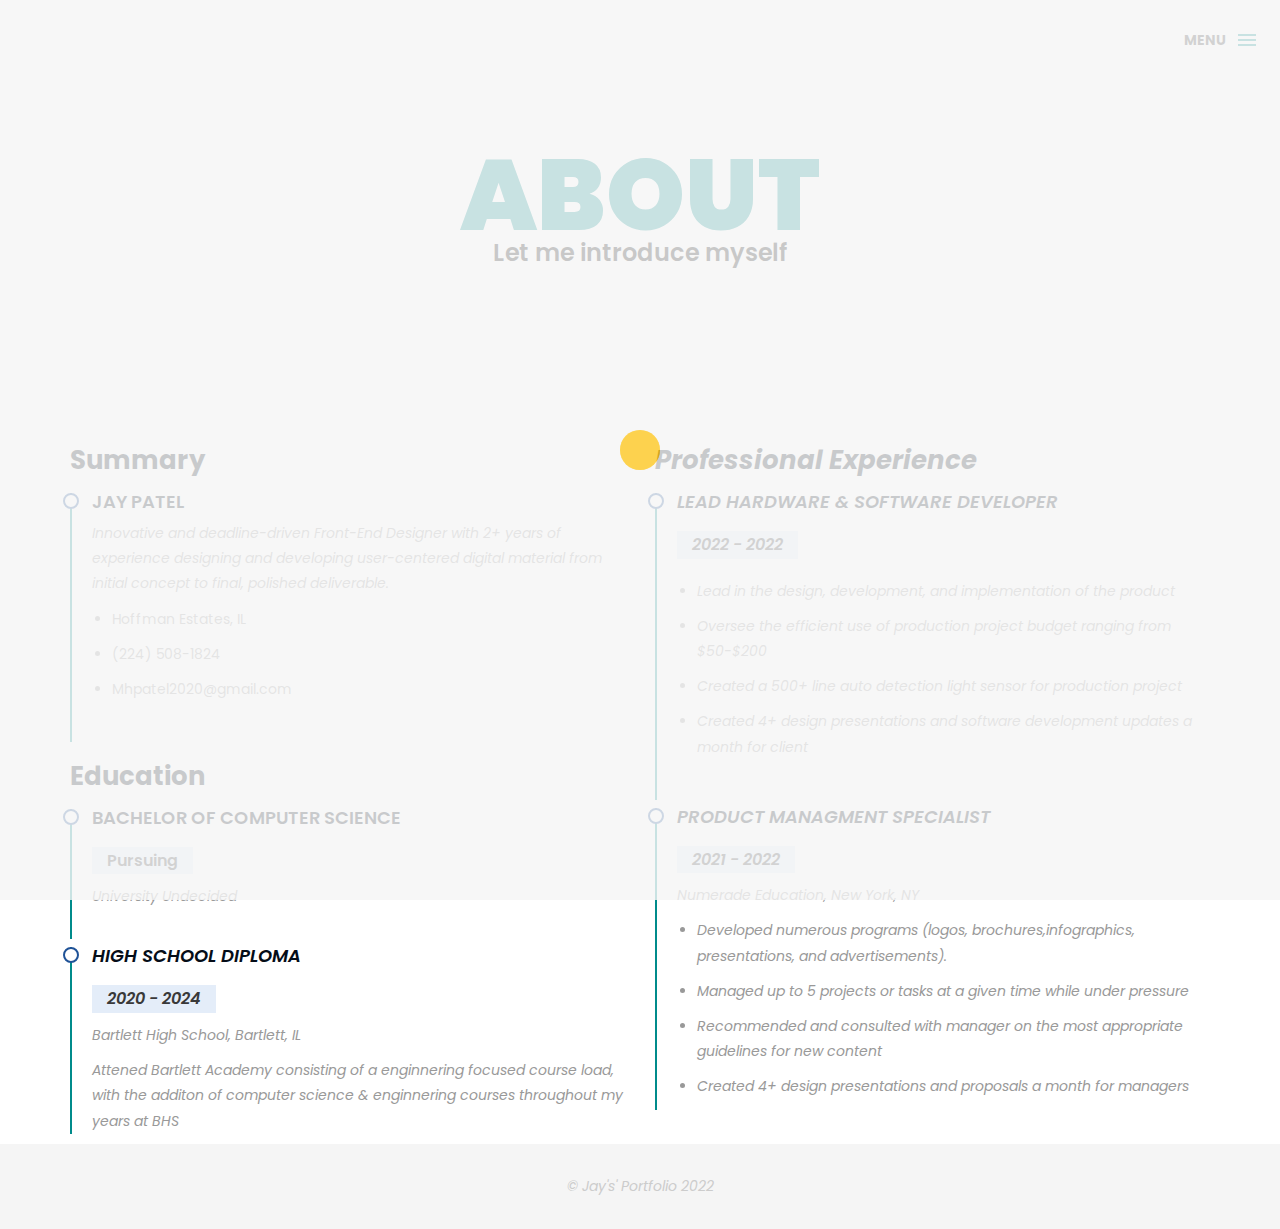
==== commit 7c7b6721: "Update about.html" ====
--- a/about.html
+++ b/about.html
@@ -96,7 +96,7 @@
 
         <div class="row">
           <div class="col-lg-6" data-aos="fade-up" data-aos-delay="100">
-            <h3 class="resume-title">Sumary</h3>
+            <h3 class="resume-title">Summary</h3>
             <div class="resume-item pb-0">
               <h4>Jay Patel</h4>
               <p><em>Innovative and deadline-driven Front-End Designer with 2+ years of experience designing and developing user-centered digital material from initial concept to final, polished deliverable.</em></p>
